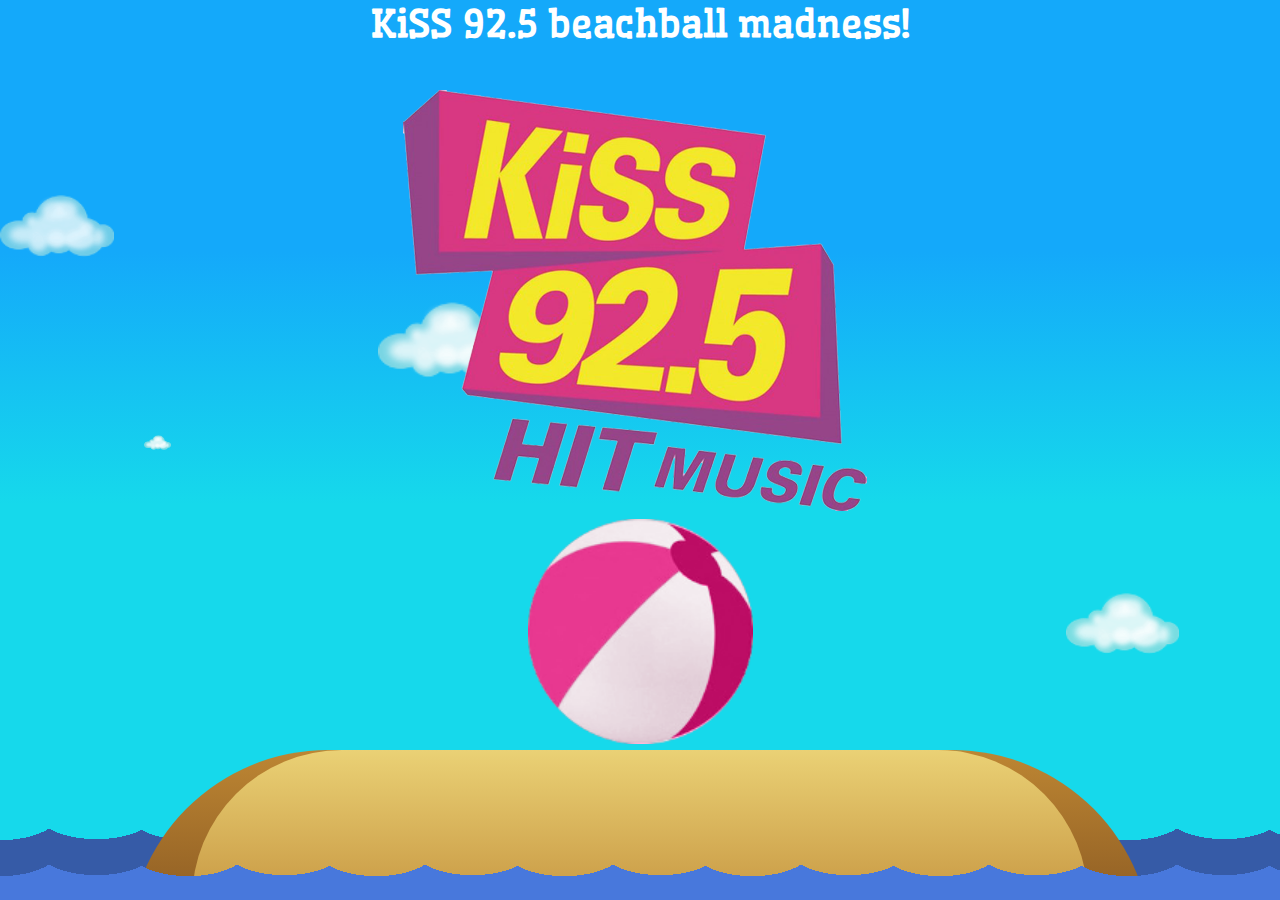
==== index.html @ baa665f1 "Added gently rocking waves Removed modernizr-2.5.3.min.js" ====
<!doctype html>
<!-- paulirish.com/2008/conditional-stylesheets-vs-css-hacks-answer-neither/ -->
<!--[if lt IE 7]> <html class="no-js lt-ie9 lt-ie8 lt-ie7" lang="en"> <![endif]-->
<!--[if IE 7]>    <html class="no-js lt-ie9 lt-ie8" lang="en"> <![endif]-->
<!--[if IE 8]>    <html class="no-js lt-ie9" lang="en"> <![endif]-->
<!--[if gt IE 8]><!--> <html class="no-js" lang="en"> <!--<![endif]-->
<head>
  <meta charset="utf-8">
  <meta name="apple-mobile-web-app-capable" content="yes">

  <meta http-equiv="X-UA-Compatible" content="IE=edge,chrome=1">

  <title>KiSS 92.5 beachball madness!</title>
  <meta name="description" content="beachball madness!">
  <meta name="HandheldFriendly" content="True">
  <meta name="MobileOptimized" content="320">
  <meta name="viewport" content="width=device-width, initial-scale=1, maximum-scale=1, user-scalable=0" />
  <meta name="apple-mobile-web-app-capable" content="yes" />
 
  <link rel="apple-touch-icon-precomposed" sizes="114x114" href="img/h/apple-touch-icon.png">
  <link rel="apple-touch-icon-precomposed" sizes="72x72" href="img/m/apple-touch-icon.png">
  <link rel="apple-touch-icon-precomposed" href="img/l/apple-touch-icon-precomposed.png">
  <link rel="shortcut icon" href="img/l/apple-touch-icon.png">

  <link href='http://fonts.googleapis.com/css?family=Wellfleet' rel='stylesheet' type='text/css'>
  <style type="text/css">

    button, input[type="button"], input[type="reset"], input[type="submit"] { cursor: pointer; -webkit-appearance: button; *overflow: visible; }

    body {
      padding: 0px;
      margin: 0px;
    }

   .pause-unpause, .start, #clouds-toggle, #difficulty-toggle {
      font-family: 'Wellfleet';
      font-size: 28pt;
      border: 0px solid white;
      color: rgb(22,217,235);
      background-color: #006699;
      padding: 20px;
      display: block-inline;
      position: fixed;
      z-index: 110;
   }

   #start-left, #pause-unpause-left {
      bottom: 80%;
      left: 0px;
      -webkit-border-radius: 0 5px 5px 0;   
      -moz-border-radius: 0 5px 5px 0;   
      border-radius: 0 5px 5px 0;   
   }

   #start-right, #pause-unpause-right {
      bottom: 80%;
      right: 0px;
      -webkit-border-radius: 5px 0 0 5px;
      -moz-border-radius: 5px 0 0 5px;
      border-radius: 5px 0 0 5px;
   }

   #header {
      font-family: 'Wellfleet';
      font-size:28pt;
      color: white;  
      position: fixed;
      width:100%;
      text-align:center;
      padding: 0px;
      margin:0px;
   }
   
   #counter h3 {
      padding: 0px;
      margin: 0px;
      font-size: 0.8em;
	  z-index: 50;
   }

   #beachball {
      position : fixed;
      left: 100px;
      top: 100px;
      z-index: 100;
      width: 225px;
      height: 225px;
   }
   
   #splash {
      position : fixed;      
      display: none;
      width: 271px;
      height: 92px;
      z-index: 75;
   }

   .zone {
      position: fixed;
   }

   .safe {      
      bottom: -250px;
      left: 0px;
      width: 70%;
      height: 400px;      
      -webkit-border-radius: 150px;
      -moz-border-radius: 150px;
      border-radius: 150px;
      background: #ead175;
      background: -moz-linear-gradient(top, #ead175 0%, #bd8633 50%);
      background: -webkit-gradient(linear, left top, left bottom, color-stop(0%,#ead175), color-stop(50%,#bd8633));
      background: -webkit-linear-gradient(top, #ead175 0%,#bd8633 50%);
      background: -o-linear-gradient(top, #ead175 0%,#bd8633 50%);
      background: -ms-linear-gradient(top, #ead175 0%,#bd8633 50%);
      background: linear-gradient(top, #ead175 0%,#bd8633 50%);
      z-index: 70;
   }

   .danger {
      bottom: -250px;
      left: 0px;
      width: 80%;
      height: 400px;      
      -webkit-border-radius: 200px;
      -moz-border-radius: 200px;
      border-radius: 200px;
      background: #bd8633;
      background: -moz-linear-gradient(top, #bd8633 0%, #82521f 50%);
      background: -webkit-gradient(linear, left top, left bottom, color-stop(0%,#bd8633), color-stop(50%,#82521f));
      background: -webkit-linear-gradient(top, #bd8633 0%,#82521f 50%);
      background: -o-linear-gradient(top, #bd8633 0%,#82521f 50%);
      background: -ms-linear-gradient(top, #bd8633 0%,#82521f 50%);
      background: linear-gradient(top, #bd8633 0%,#82521f 50%);
      z-index: 60;
   }
   
   #sea {
      width: 100%;
      height: 100%;
      background-image: linear-gradient(bottom, rgb(22,217,235) 44%, rgb(20,169,250) 72%);      
      background-image: -moz-linear-gradient(bottom, rgb(22,217,235) 44%, rgb(20,169,250) 72%);      
      background-image: -webkit-linear-gradient(bottom, rgb(22,217,235) 44%, rgb(20,169,250) 72%);      
      background-image: -webkit-gradient(
         linear,
         left bottom,
         left top,
         color-stop(0.44, rgb(22,217,235)),
         color-stop(0.72, rgb(20,169,250))
      );
   }
   
   #info {
      font-family: monospace;
      position: fixed;
      color: white;
      opacity: 0.8;
      background-color: #909090;
      width: auto;
      height: auto;     
   }

   #kiss-logo {
	   background-image: url('img/kiss_logo.png');
	   background-position: center 80px;
	   width: 100%;
	   height: 100%;
	   z-index: 30;
	   background-repeat: no-repeat;
	   position: fixed;
   }
   
   @-webkit-keyframes water-bob {
       0% {
         bottom: 0px;
       }
       50% {
         bottom: -18px;
       }
       100% {
         bottom: 0px;
       }
   }   
   
   #water-fg {
	   background-image: url('img/water1.png');	   
	   width: 100%;
	   height: 36px;	   
	   background-repeat: repeat-x;
      z-index: 80;
      bottom: 0px;
      left: 0px;
      -webkit-animation: water-bob 4s ease-in-out infinite;
   }
   
   #water-bg {
	   background-image: url('img/water2.png');	   
	   width: 100%;
	   height: 72px;	   
	   background-repeat: repeat-x;
      z-index: 50;
      bottom: 0px;
      left: 0px;
      -webkit-animation: water-bob 8s ease-in-out infinite;
   }

   #cloud {
      display: none;
   }   
   
   #plane {
      display: none;
   }
   
   .cloud {
	   position: fixed;
	   z-index: 40;
   }   
  </style>  
</head>
<body>
  <!-- Prompt IE 6 users to install Chrome Frame. Remove this if you support IE 6.
       chromium.org/developers/how-tos/chrome-frame-getting-started -->
  <!--[if lt IE 7]><p class=chromeframe>Your browser is <em>ancient!</em> <a href="http://browsehappy.com/">Upgrade to a different browser</a> or <a href="http://www.google.com/chromeframe/?redirect=true">install Google Chrome Frame</a> to experience this site.</p><![endif]-->

  <div id="sea" class="zone"></div>
  <div id="danger-zone" class="danger zone"></div>
  <div id="safe-zone" class="safe zone"></div>

  <div id="water-fg" class="zone"></div>
  <div id="water-bg" class="zone"></div>

  <img id="beachball" src="img/beachball.png" />
  <img id="splash" src="img/splash.png" />
  <img id="cloud" src="img/cloud.png" />
  <img id="plane" src="img/plane.png" />

  <div id="kiss-logo"></div>

  <h1 id="header">
    <div id="counter">loading...</div>    
  </h1>

  <input type="button" id="start-left" class="start" value="start" />
  <input type="button" id="start-right" class="start" value="start" />
  
  <input type="button" id="pause-unpause-left" style="display:none;" class="pause-unpause" value="" />
  <input type="button" id="pause-unpause-right" style="display:none;" class="pause-unpause" value="" />  

  <script src="js/jquery-1.7.2.min.js"></script>
  <script src="js/box2d.js"></script>
  <script src="js/friendly-box2d.js"></script>
  <script src="js/plugins.js"></script>
  <script src="js/main.js"></script>
</body>
</html>
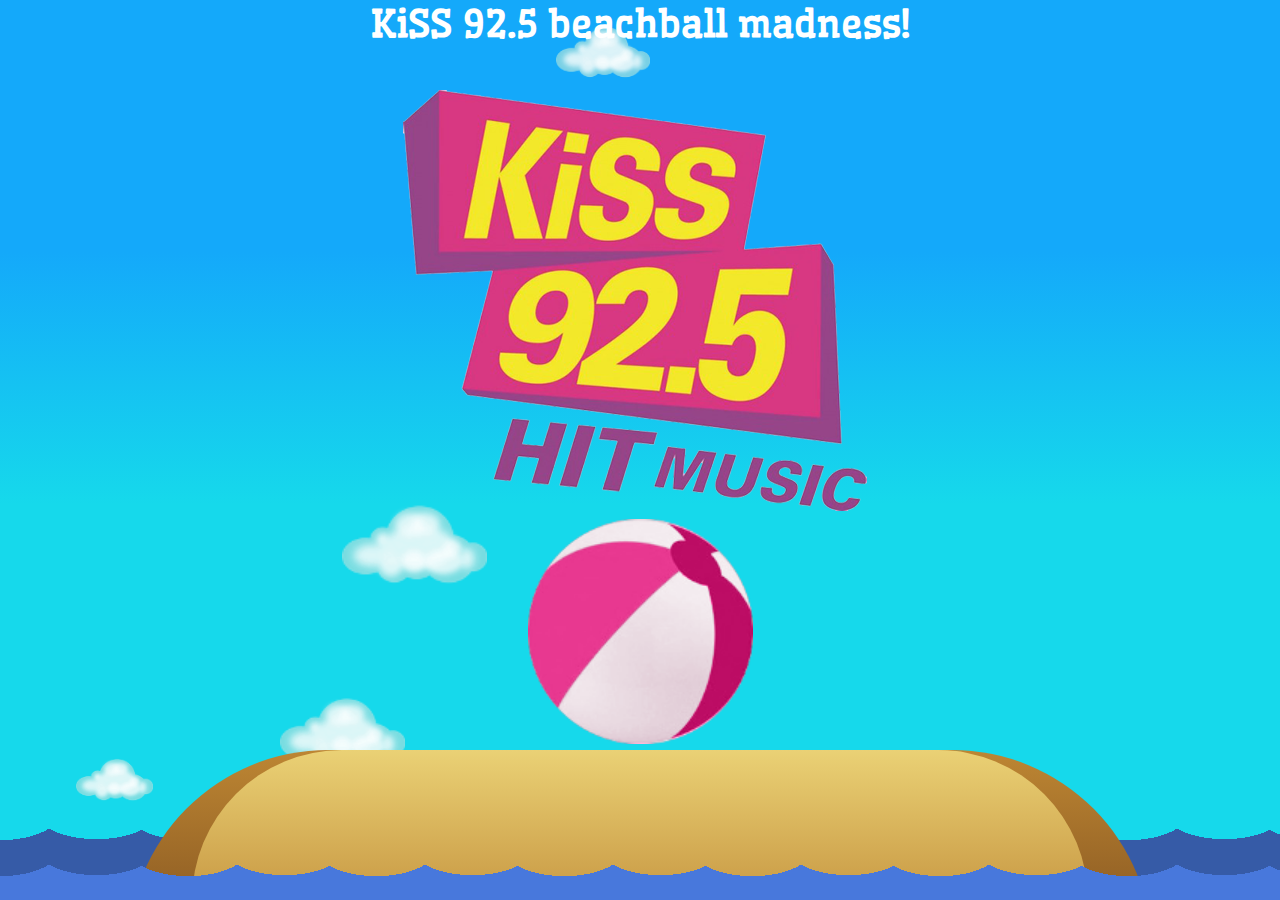
==== commit f6e1dd43: "Merge branch 'master' into gh-pages" ====
--- a/index.html
+++ b/index.html
@@ -248,9 +248,9 @@
   <input type="button" id="pause-unpause-right" style="display:none;" class="pause-unpause" value="" />  
 
   <script src="js/jquery-1.7.2.min.js"></script>
-  <script src="js/box2d.js"></script>
-  <script src="js/friendly-box2d.js"></script>
-  <script src="js/plugins.js"></script>
-  <script src="js/main.js"></script>
+  <script src="js/box2d.min.js"></script>
+  <script src="js/friendly-box2d.min.js"></script>
+  <script src="js/plugins.min.js"></script>
+  <script src="js/main.min.js"></script>
 </body>
 </html>
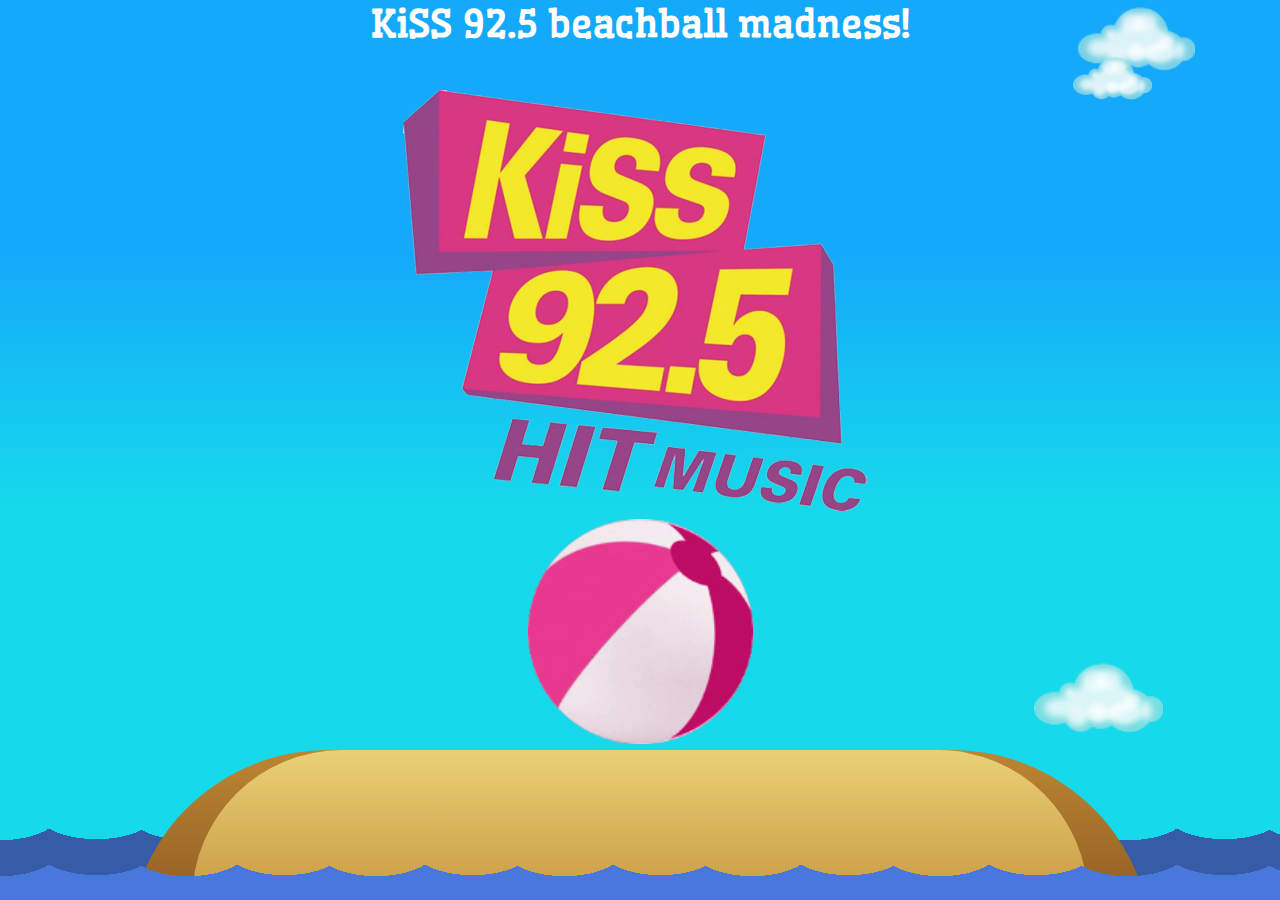
==== commit 6a54d0ce: "Added Mozilla CSS prefixes" ====
--- a/index.html
+++ b/index.html
@@ -170,6 +170,18 @@
 	   position: fixed;
    }
    
+   @-moz-keyframes water-bob {
+       0% {
+         bottom: 0px;
+       }
+       50% {
+         bottom: -18px;
+       }
+       100% {
+         bottom: 0px;
+       }
+   }      
+   
    @-webkit-keyframes water-bob {
        0% {
          bottom: 0px;
@@ -191,6 +203,7 @@
       bottom: 0px;
       left: 0px;
       -webkit-animation: water-bob 4s ease-in-out infinite;
+      -moz-animation: water-bob 4s ease-in-out infinite;
    }
    
    #water-bg {
@@ -202,6 +215,7 @@
       bottom: 0px;
       left: 0px;
       -webkit-animation: water-bob 8s ease-in-out infinite;
+      -moz-animation: water-bob 4s ease-in-out infinite;
    }
 
    #cloud {
@@ -248,9 +262,9 @@
   <input type="button" id="pause-unpause-right" style="display:none;" class="pause-unpause" value="" />  
 
   <script src="js/jquery-1.7.2.min.js"></script>
-  <script src="js/box2d.min.js"></script>
-  <script src="js/friendly-box2d.min.js"></script>
-  <script src="js/plugins.min.js"></script>
-  <script src="js/main.min.js"></script>
+  <script src="js/box2d.js"></script>
+  <script src="js/friendly-box2d.js"></script>
+  <script src="js/plugins.js"></script>
+  <script src="js/main.js"></script>
 </body>
 </html>
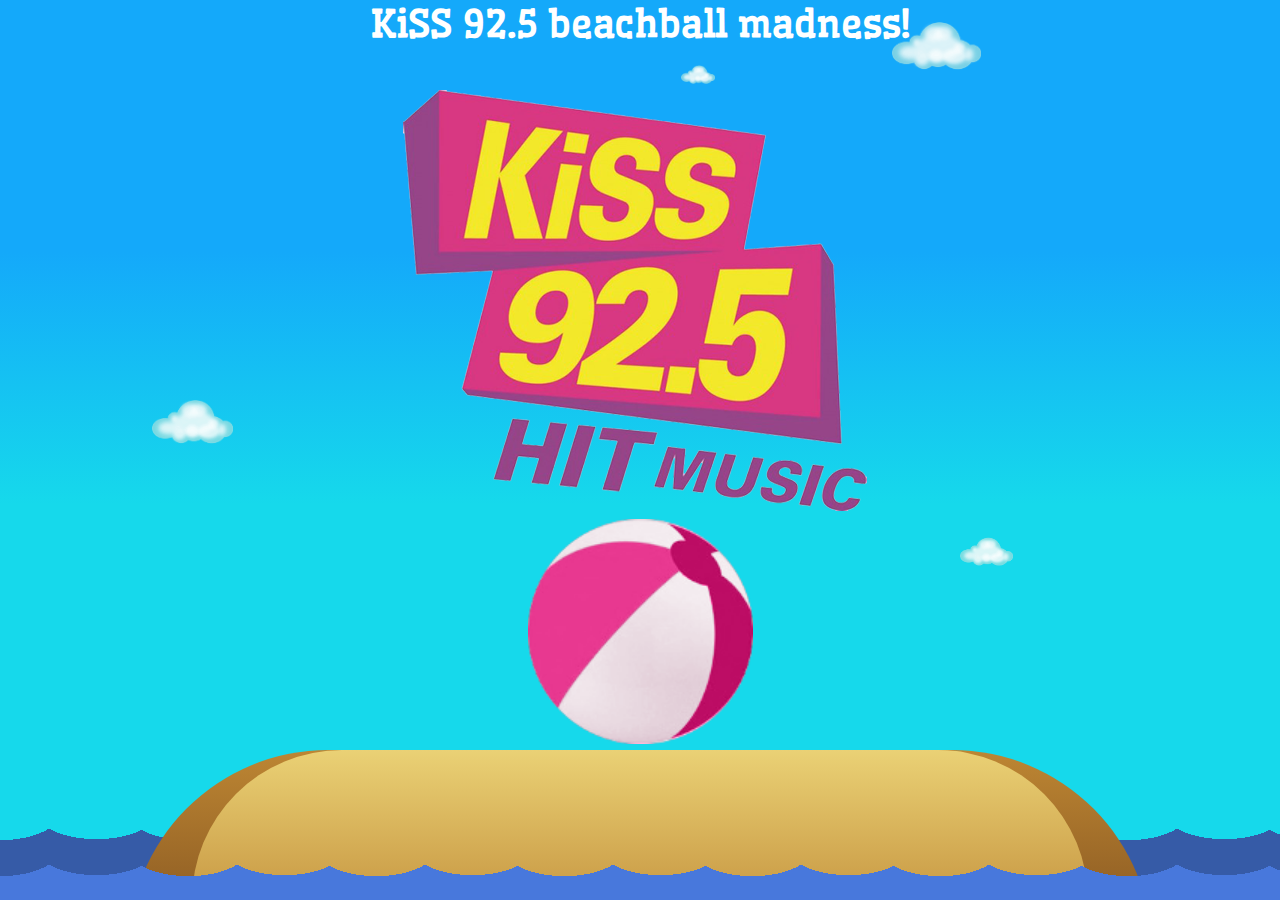
==== commit a9abc275: "Merge branch 'master' into gh-pages" ====
--- a/index.html
+++ b/index.html
@@ -262,9 +262,9 @@
   <input type="button" id="pause-unpause-right" style="display:none;" class="pause-unpause" value="" />  
 
   <script src="js/jquery-1.7.2.min.js"></script>
-  <script src="js/box2d.js"></script>
-  <script src="js/friendly-box2d.js"></script>
-  <script src="js/plugins.js"></script>
-  <script src="js/main.js"></script>
+  <script src="js/box2d.min.js"></script>
+  <script src="js/friendly-box2d.min.js"></script>
+  <script src="js/plugins.min.js"></script>
+  <script src="js/main.min.js"></script>
 </body>
 </html>
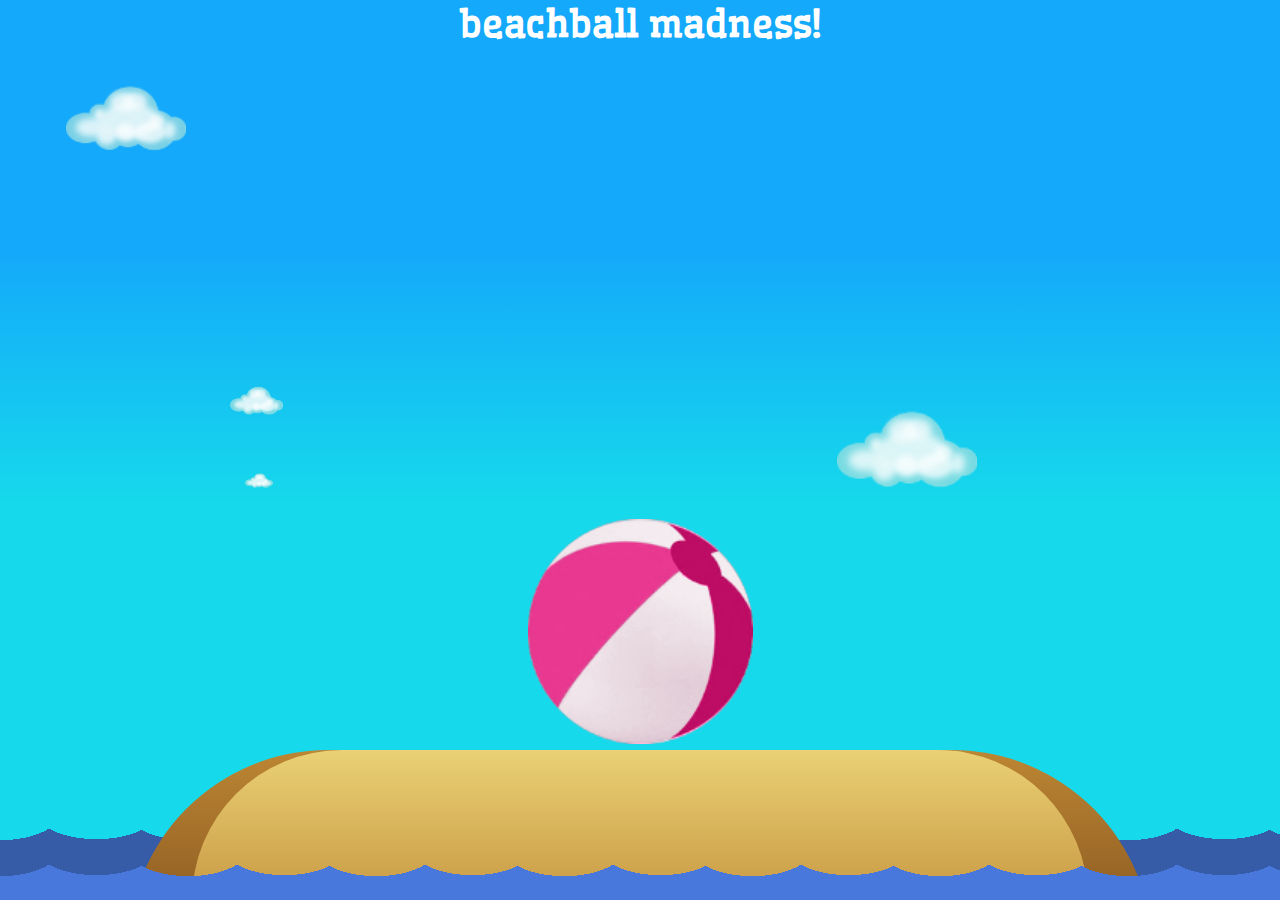
==== commit b7b54b32: "Removed more branding" ====
--- a/index.html
+++ b/index.html
@@ -10,7 +10,7 @@
 
   <meta http-equiv="X-UA-Compatible" content="IE=edge,chrome=1">
 
-  <title>KiSS 92.5 beachball madness!</title>
+  <title>beachball madness!</title>
   <meta name="description" content="beachball madness!">
   <meta name="HandheldFriendly" content="True">
   <meta name="MobileOptimized" content="320">
@@ -262,9 +262,9 @@
   <input type="button" id="pause-unpause-right" style="display:none;" class="pause-unpause" value="" />  
 
   <script src="js/jquery-1.7.2.min.js"></script>
-  <script src="js/box2d.min.js"></script>
-  <script src="js/friendly-box2d.min.js"></script>
-  <script src="js/plugins.min.js"></script>
-  <script src="js/main.min.js"></script>
+  <script src="js/box2d.js"></script>
+  <script src="js/friendly-box2d.js"></script>
+  <script src="js/plugins.js"></script>
+  <script src="js/main.js"></script>
 </body>
 </html>
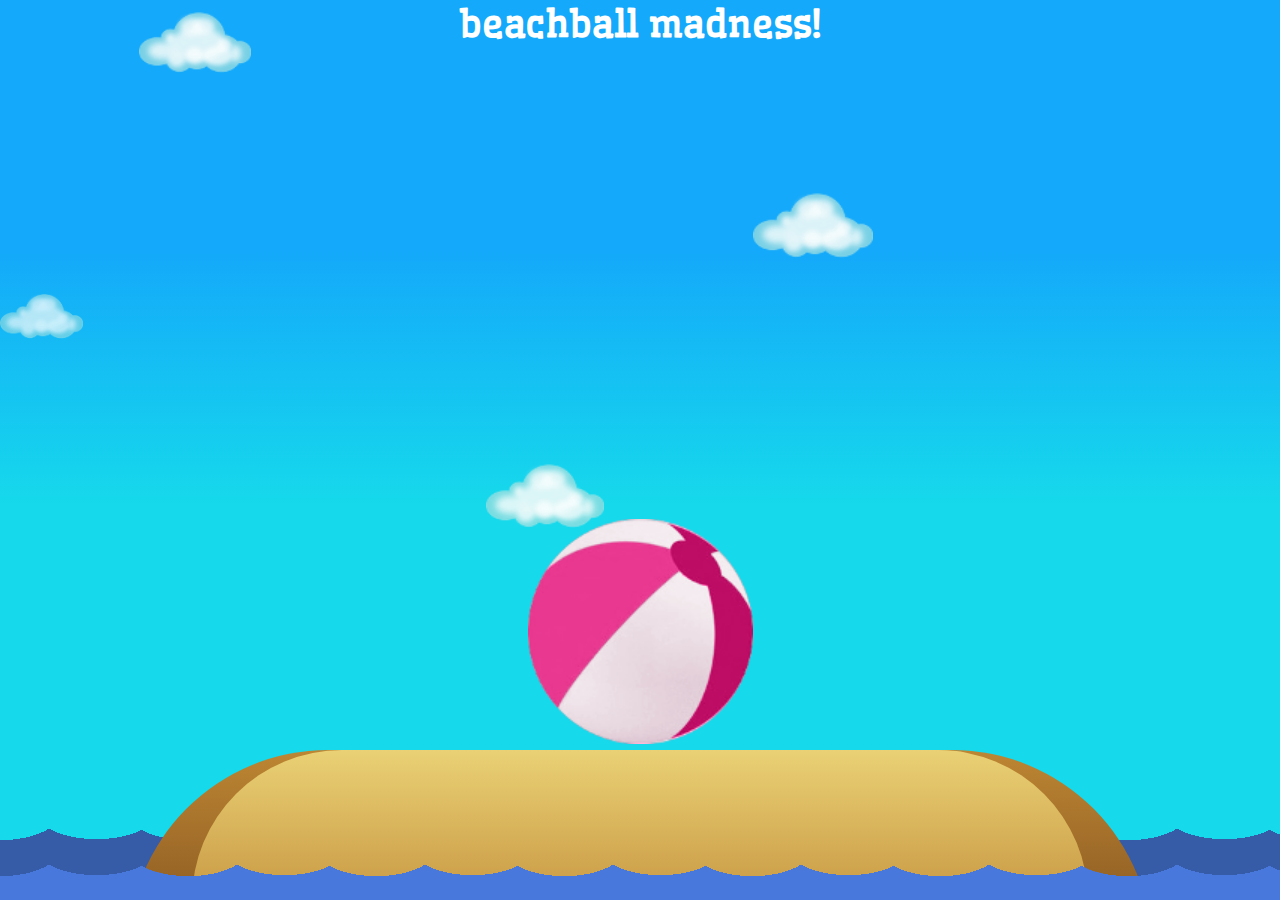
==== commit e35e3d47: "Merge branch 'master' into gh-pages" ====
--- a/index.html
+++ b/index.html
@@ -262,9 +262,9 @@
   <input type="button" id="pause-unpause-right" style="display:none;" class="pause-unpause" value="" />  
 
   <script src="js/jquery-1.7.2.min.js"></script>
-  <script src="js/box2d.js"></script>
-  <script src="js/friendly-box2d.js"></script>
-  <script src="js/plugins.js"></script>
-  <script src="js/main.js"></script>
+  <script src="js/box2d.min.js"></script>
+  <script src="js/friendly-box2d.min.js"></script>
+  <script src="js/plugins.min.js"></script>
+  <script src="js/main.min.js"></script>
 </body>
 </html>
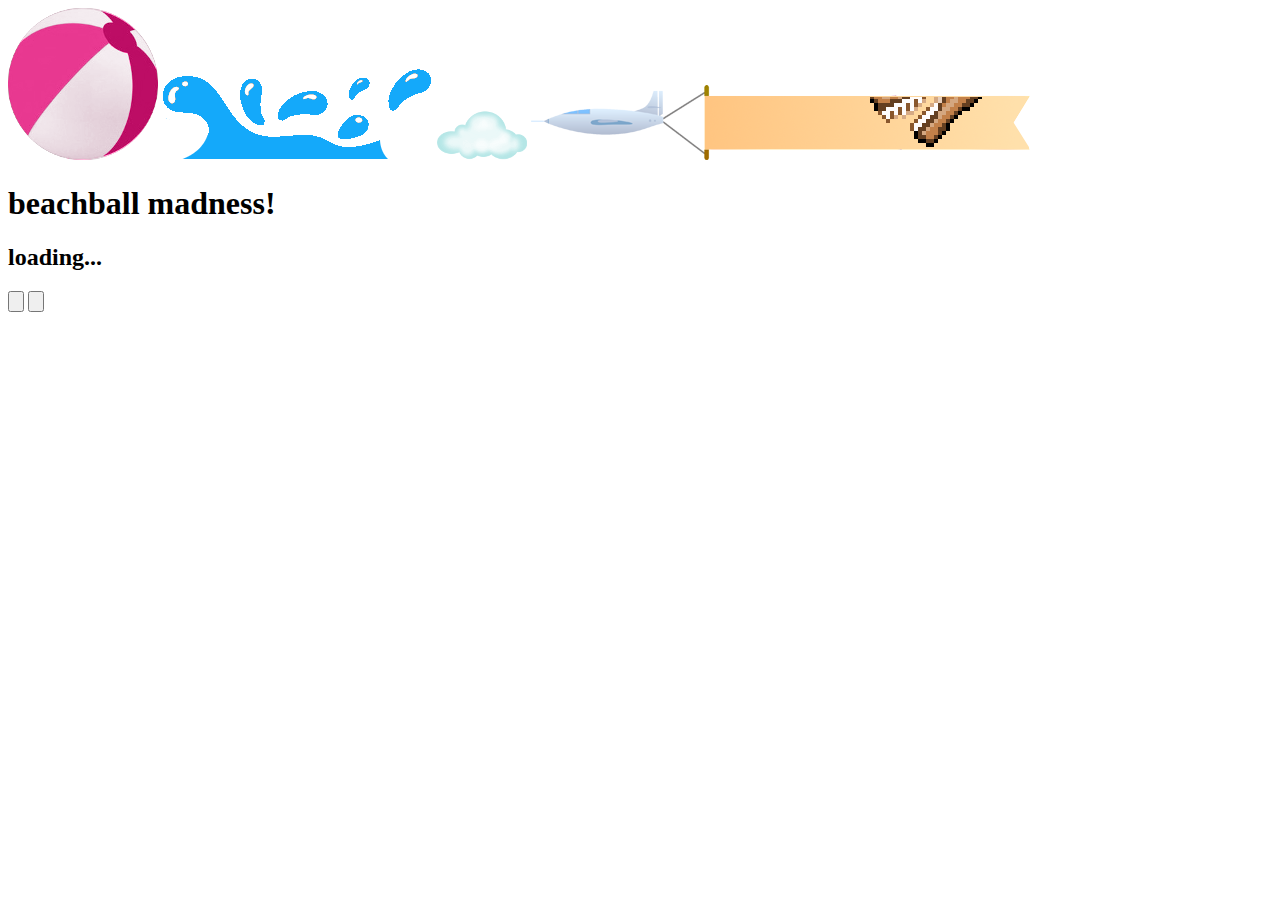
==== commit 9b65a3f9: "Updated to working version" ====
--- a/index.html
+++ b/index.html
@@ -17,254 +17,50 @@
   <meta name="viewport" content="width=device-width, initial-scale=1, maximum-scale=1, user-scalable=0" />
   <meta name="apple-mobile-web-app-capable" content="yes" />
  
-  <link rel="apple-touch-icon-precomposed" sizes="114x114" href="img/h/apple-touch-icon.png">
-  <link rel="apple-touch-icon-precomposed" sizes="72x72" href="img/m/apple-touch-icon.png">
-  <link rel="apple-touch-icon-precomposed" href="img/l/apple-touch-icon-precomposed.png">
-  <link rel="shortcut icon" href="img/l/apple-touch-icon.png">
+  <link rel="apple-touch-icon-precomposed" sizes="114x114" href="images/h/apple-touch-icon.png">
+  <link rel="apple-touch-icon-precomposed" sizes="72x72" href="images/m/apple-touch-icon.png">
+  <link rel="apple-touch-icon-precomposed" href="images/l/apple-touch-icon-precomposed.png">
+  <link rel="shortcut icon" href="images/l/apple-touch-icon.png">
 
-  <link href='http://fonts.googleapis.com/css?family=Wellfleet' rel='stylesheet' type='text/css'>
-  <style type="text/css">
+  <link href="http://fonts.googleapis.com/css?family=Wellfleet" rel="stylesheet" type="text/css">
+  <link href="style/style.css" rel="stylesheet" type="text/css">  
+</head>
 
-    button, input[type="button"], input[type="reset"], input[type="submit"] { cursor: pointer; -webkit-appearance: button; *overflow: visible; }
+<body>
+  <img id="beachball" src="images/beachball.png" />
+  <img id="splash" class="hidden" src="images/splash.png" />
+  <img id="cloud" class="hidden" src="images/cloud.png" />
+  <img id="plane" class="hidden" src="images/plane.png" />
 
-    body {
-      padding: 0px;
-      margin: 0px;
-    }
+  <div id="sky"></div>
+  <div id="beach-bg"></div>
+  <div id="beach-fg"></div>
+  <div id="water-fg"></div>
+  <div id="water-bg"></div>
+  <div id="logo"></div>
 
-   .pause-unpause, .start, #clouds-toggle, #difficulty-toggle {
-      font-family: 'Wellfleet';
-      font-size: 28pt;
-      border: 0px solid white;
-      color: rgb(22,217,235);
-      background-color: #006699;
-      padding: 20px;
-      display: block-inline;
-      position: fixed;
-      z-index: 110;
-   }
+  <header>
+    <h1 id="message">beachball madness!</h1>   
+    <h2 id="counter">loading...</h2>    
+  </header>
 
-   #start-left, #pause-unpause-left {
-      bottom: 80%;
-      left: 0px;
-      -webkit-border-radius: 0 5px 5px 0;   
-      -moz-border-radius: 0 5px 5px 0;   
-      border-radius: 0 5px 5px 0;   
-   }
-
-   #start-right, #pause-unpause-right {
-      bottom: 80%;
-      right: 0px;
-      -webkit-border-radius: 5px 0 0 5px;
-      -moz-border-radius: 5px 0 0 5px;
-      border-radius: 5px 0 0 5px;
-   }
-
-   #header {
-      font-family: 'Wellfleet';
-      font-size:28pt;
-      color: white;  
-      position: fixed;
-      width:100%;
-      text-align:center;
-      padding: 0px;
-      margin:0px;
-   }
-   
-   #counter h3 {
-      padding: 0px;
-      margin: 0px;
-      font-size: 0.8em;
-	  z-index: 50;
-   }
-
-   #beachball {
-      position : fixed;
-      left: 100px;
-      top: 100px;
-      z-index: 100;
-      width: 225px;
-      height: 225px;
-   }
-   
-   #splash {
-      position : fixed;      
-      display: none;
-      width: 271px;
-      height: 92px;
-      z-index: 75;
-   }
-
-   .zone {
-      position: fixed;
-   }
-
-   .safe {      
-      bottom: -250px;
-      left: 0px;
-      width: 70%;
-      height: 400px;      
-      -webkit-border-radius: 150px;
-      -moz-border-radius: 150px;
-      border-radius: 150px;
-      background: #ead175;
-      background: -moz-linear-gradient(top, #ead175 0%, #bd8633 50%);
-      background: -webkit-gradient(linear, left top, left bottom, color-stop(0%,#ead175), color-stop(50%,#bd8633));
-      background: -webkit-linear-gradient(top, #ead175 0%,#bd8633 50%);
-      background: -o-linear-gradient(top, #ead175 0%,#bd8633 50%);
-      background: -ms-linear-gradient(top, #ead175 0%,#bd8633 50%);
-      background: linear-gradient(top, #ead175 0%,#bd8633 50%);
-      z-index: 70;
-   }
-
-   .danger {
-      bottom: -250px;
-      left: 0px;
-      width: 80%;
-      height: 400px;      
-      -webkit-border-radius: 200px;
-      -moz-border-radius: 200px;
-      border-radius: 200px;
-      background: #bd8633;
-      background: -moz-linear-gradient(top, #bd8633 0%, #82521f 50%);
-      background: -webkit-gradient(linear, left top, left bottom, color-stop(0%,#bd8633), color-stop(50%,#82521f));
-      background: -webkit-linear-gradient(top, #bd8633 0%,#82521f 50%);
-      background: -o-linear-gradient(top, #bd8633 0%,#82521f 50%);
-      background: -ms-linear-gradient(top, #bd8633 0%,#82521f 50%);
-      background: linear-gradient(top, #bd8633 0%,#82521f 50%);
-      z-index: 60;
-   }
-   
-   #sea {
-      width: 100%;
-      height: 100%;
-      background-image: linear-gradient(bottom, rgb(22,217,235) 44%, rgb(20,169,250) 72%);      
-      background-image: -moz-linear-gradient(bottom, rgb(22,217,235) 44%, rgb(20,169,250) 72%);      
-      background-image: -webkit-linear-gradient(bottom, rgb(22,217,235) 44%, rgb(20,169,250) 72%);      
-      background-image: -webkit-gradient(
-         linear,
-         left bottom,
-         left top,
-         color-stop(0.44, rgb(22,217,235)),
-         color-stop(0.72, rgb(20,169,250))
-      );
-   }
-   
-   #info {
-      font-family: monospace;
-      position: fixed;
-      color: white;
-      opacity: 0.8;
-      background-color: #909090;
-      width: auto;
-      height: auto;     
-   }
-
-   #kiss-logo {
-	   background-image: url('img/kiss_logo.png');
-	   background-position: center 80px;
-	   width: 100%;
-	   height: 100%;
-	   z-index: 30;
-	   background-repeat: no-repeat;
-	   position: fixed;
-   }
-   
-   @-moz-keyframes water-bob {
-       0% {
-         bottom: 0px;
-       }
-       50% {
-         bottom: -18px;
-       }
-       100% {
-         bottom: 0px;
-       }
-   }      
-   
-   @-webkit-keyframes water-bob {
-       0% {
-         bottom: 0px;
-       }
-       50% {
-         bottom: -18px;
-       }
-       100% {
-         bottom: 0px;
-       }
-   }   
-   
-   #water-fg {
-	   background-image: url('img/water1.png');	   
-	   width: 100%;
-	   height: 36px;	   
-	   background-repeat: repeat-x;
-      z-index: 80;
-      bottom: 0px;
-      left: 0px;
-      -webkit-animation: water-bob 4s ease-in-out infinite;
-      -moz-animation: water-bob 4s ease-in-out infinite;
-   }
-   
-   #water-bg {
-	   background-image: url('img/water2.png');	   
-	   width: 100%;
-	   height: 72px;	   
-	   background-repeat: repeat-x;
-      z-index: 50;
-      bottom: 0px;
-      left: 0px;
-      -webkit-animation: water-bob 8s ease-in-out infinite;
-      -moz-animation: water-bob 4s ease-in-out infinite;
-   }
-
-   #cloud {
-      display: none;
-   }   
-   
-   #plane {
-      display: none;
-   }
-   
-   .cloud {
-	   position: fixed;
-	   z-index: 40;
-   }   
-  </style>  
-</head>
-<body>
-  <!-- Prompt IE 6 users to install Chrome Frame. Remove this if you support IE 6.
-       chromium.org/developers/how-tos/chrome-frame-getting-started -->
-  <!--[if lt IE 7]><p class=chromeframe>Your browser is <em>ancient!</em> <a href="http://browsehappy.com/">Upgrade to a different browser</a> or <a href="http://www.google.com/chromeframe/?redirect=true">install Google Chrome Frame</a> to experience this site.</p><![endif]-->
-
-  <div id="sea" class="zone"></div>
-  <div id="danger-zone" class="danger zone"></div>
-  <div id="safe-zone" class="safe zone"></div>
-
-  <div id="water-fg" class="zone"></div>
-  <div id="water-bg" class="zone"></div>
-
-  <img id="beachball" src="img/beachball.png" />
-  <img id="splash" src="img/splash.png" />
-  <img id="cloud" src="img/cloud.png" />
-  <img id="plane" src="img/plane.png" />
-
-  <div id="kiss-logo"></div>
-
-  <h1 id="header">
-    <div id="counter">loading...</div>    
-  </h1>
-
-  <input type="button" id="start-left" class="start" value="start" />
-  <input type="button" id="start-right" class="start" value="start" />
-  
-  <input type="button" id="pause-unpause-left" style="display:none;" class="pause-unpause" value="" />
-  <input type="button" id="pause-unpause-right" style="display:none;" class="pause-unpause" value="" />  
+  <input type="button" id="thumb-button-left" class="ui hidden" />
+  <input type="button" id="thumb-button-right" class="ui hidden" />  
 
   <script src="js/jquery-1.7.2.min.js"></script>
   <script src="js/box2d.min.js"></script>
   <script src="js/friendly-box2d.min.js"></script>
   <script src="js/plugins.min.js"></script>
-  <script src="js/main.min.js"></script>
+  <script src="js/game.min.js"></script>
+  <script src="js/clouds.min.js"></script>    
+  <script src="js/ui.min.js"></script>  
+  <script type="text/javascript">
+    game.load({
+      fps : 30,
+      difficulty : 'hard',
+      planeFlybyChance : 0.3,
+      cloudsTotal : 5
+    })
+  </script>
 </body>
 </html>
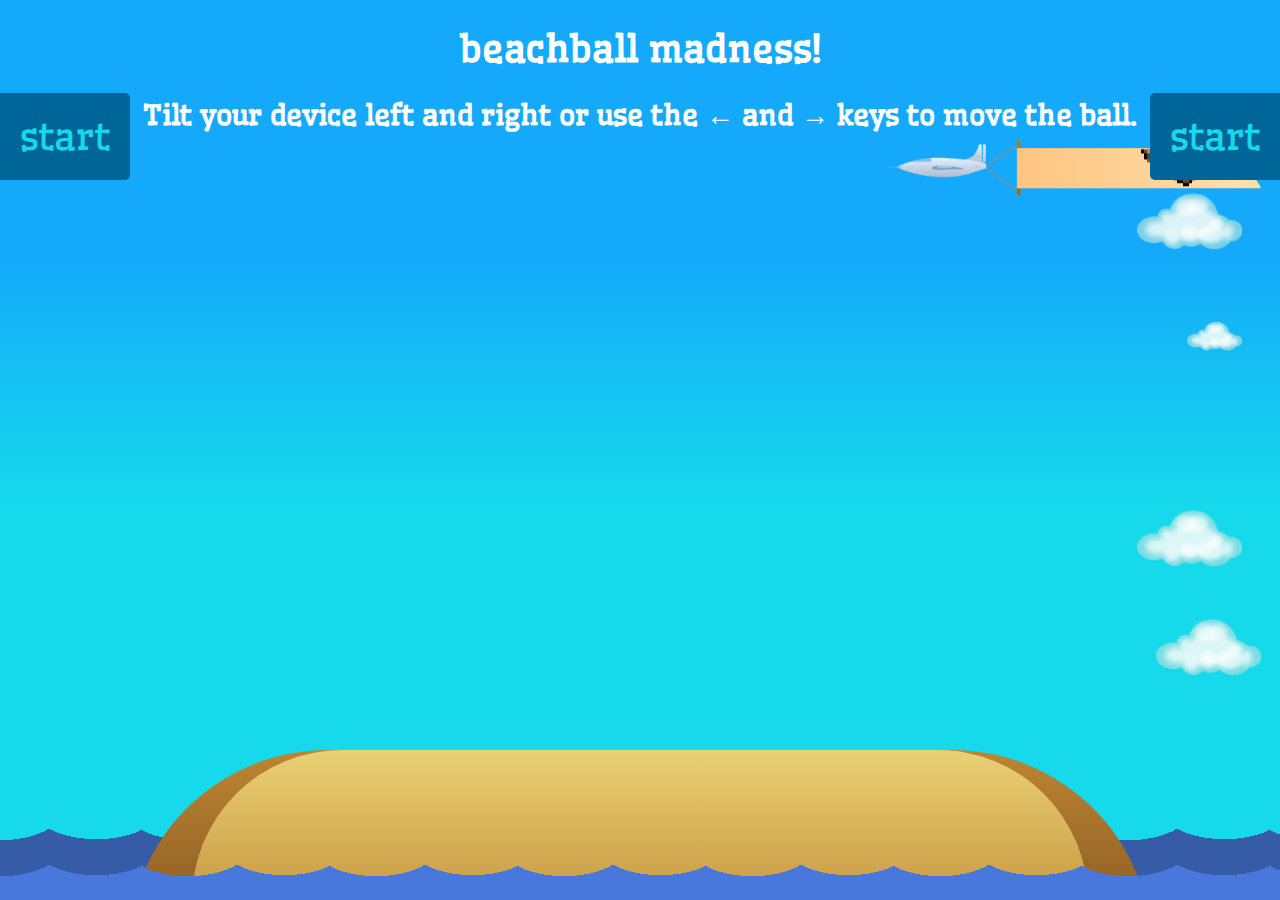
==== commit c83c831f: "Clouds now work in Firefox" ====
--- a/index.html
+++ b/index.html
@@ -27,7 +27,7 @@
 </head>
 
 <body>
-  <img id="beachball" src="images/beachball.png" />
+  <img id="beachball" src="images/beachball.png" style="visibility:hidden;" />
   <img id="splash" class="hidden" src="images/splash.png" />
   <img id="cloud" class="hidden" src="images/cloud.png" />
   <img id="plane" class="hidden" src="images/plane.png" />
@@ -48,6 +48,7 @@
   <input type="button" id="thumb-button-right" class="ui hidden" />  
 
   <script src="js/jquery-1.7.2.min.js"></script>
+  <script src="js/jquery.imagesloaded.min.js"></script>  
   <script src="js/box2d.min.js"></script>
   <script src="js/friendly-box2d.min.js"></script>
   <script src="js/plugins.min.js"></script>
--- a/style/style.css
+++ b/style/style.css
@@ -0,0 +1,34 @@
+button,input[type="button"],input[type="reset"],input[type="submit"]{cursor:pointer;-webkit-appearance:button;*overflow:visible}
+body{padding:0;margin:0;font-family:'Wellfleet'}
+.ui{font-family:'Wellfleet';font-size:28pt;border:0 solid #fff;color:#16d9eb;background-color:#069;padding:20px;display:block-inline;position:fixed;z-index:100}
+#thumb-button-left{position:fixed;bottom:80%;left:0;-webkit-border-radius:0 5px 5px 0;-moz-border-radius:0 5px 5px 0;-o-border-radius:0 5px 5px 0;-ms-border-radius:0 5px 5px 0;border-radius:0 5px 5px 0}
+#thumb-button-right{position:fixed;bottom:80%;right:0;-webkit-border-radius:5px 0 0 5px;-moz-border-radius:5px 0 0 5px;-o-border-radius:5px 0 0 5px;-ms-border-radius:5px 0 0 5px;border-radius:5px 0 0 5px}
+header{font-size:14pt;color:#fff;position:fixed;width:100%;text-align:center;padding:0;margin:0}
+#counter{padding:0;margin:0}
+#beachball{position:fixed;left:100px;top:100px;width:225px;height:225px;z-index:90}
+#splash{position:fixed;width:271px;height:92px;z-index:87}
+#beach-fg{position:fixed;bottom:-250px;left:0;width:70%;height:400px;-webkit-border-radius:150px;-moz-border-radius:150px;-o-border-radius:150px;-ms-border-radius:150px;border-radius:150px;background:#ead175;background-color:#ead175;background-image:-webkit-linear-gradient(top,#ead175 0%,#bd8633 50%);background-image:-moz-linear-gradient(top,#ead175 0%,#bd8633 50%);background-image:-ms-linear-gradient(top,#ead175 0%,#bd8633 50%);background-image:-o-linear-gradient(top,#ead175 0%,#bd8633 50%);background-image:linear-gradient(top,#ead175 0%,#bd8633 50%);z-index:89}
+#beach-bg{position:fixed;bottom:-250px;left:0;width:80%;height:400px;-webkit-border-radius:200px;-moz-border-radius:200px;-o-border-radius:200px;-ms-border-radius:200px;border-radius:200px;background:#bd8633;background-color:#bd8633;background-image:-webkit-linear-gradient(top,#bd8633 0%,#82521f 50%);background-image:-moz-linear-gradient(top,#bd8633 0%,#82521f 50%);background-image:-ms-linear-gradient(top,#bd8633 0%,#82521f 50%);background-image:-o-linear-gradient(top,#bd8633 0%,#82521f 50%);background-image:linear-gradient(top,#bd8633 0%,#82521f 50%);z-index:88}
+#logo{position:fixed;width:100%;height:100%;background-image:url("../images/logo.png");background-position:center 80px;background-repeat:no-repeat;z-index:70}
+#water-fg{position:fixed;bottom:0;left:0;width:100%;height:36px;background-image:url("../images/water1.png");background-repeat:repeat-x;-webkit-animation:water-bob 4s ease-in-out infinite;-moz-animation:water-bob 4s ease-in-out infinite;-o-animation:water-bob 4s ease-in-out infinite;-ms-animation:water-bob 4s ease-in-out infinite;animation:water-bob 4s ease-in-out infinite;z-index:91}
+#water-bg{position:fixed;bottom:0;left:0;width:100%;height:72px;background-image:url("../images/water2.png");background-repeat:repeat-x;-webkit-animation:water-bob 8s ease-in-out infinite;-moz-animation:water-bob 8s ease-in-out infinite;-o-animation:water-bob 8s ease-in-out infinite;-ms-animation:water-bob 8s ease-in-out infinite;animation:water-bob 8s ease-in-out infinite;z-index:68}
+#sky{position:fixed;width:100%;height:100%;background:none;background-color:#16d9eb;background-image:-webkit-linear-gradient(bottom,#16d9eb 44%,#14a9fa 72%);background-image:-moz-linear-gradient(bottom,#16d9eb 44%,#14a9fa 72%);background-image:-ms-linear-gradient(bottom,#16d9eb 44%,#14a9fa 72%);background-image:-o-linear-gradient(bottom,#16d9eb 44%,#14a9fa 72%);background-image:linear-gradient(bottom,#16d9eb 44%,#14a9fa 72%)}
+.cloud{position:fixed;z-index:80}
+.plane{position:fixed;z-index:85}
+.hidden{display:none}
+@-moz-keyframes water-bob{0%{bottom:0}
+50%{bottom:-18px}
+100%{bottom:0}
+}@-webkit-keyframes water-bob{0%{bottom:0}
+50%{bottom:-18px}
+100%{bottom:0}
+}@-o-keyframes water-bob{0%{bottom:0}
+50%{bottom:-18px}
+100%{bottom:0}
+}@-ms-keyframes water-bob{0%{bottom:0}
+50%{bottom:-18px}
+100%{bottom:0}
+}@keyframes water-bob{0%{bottom:0}
+50%{bottom:-18px}
+100%{bottom:0}
+}
